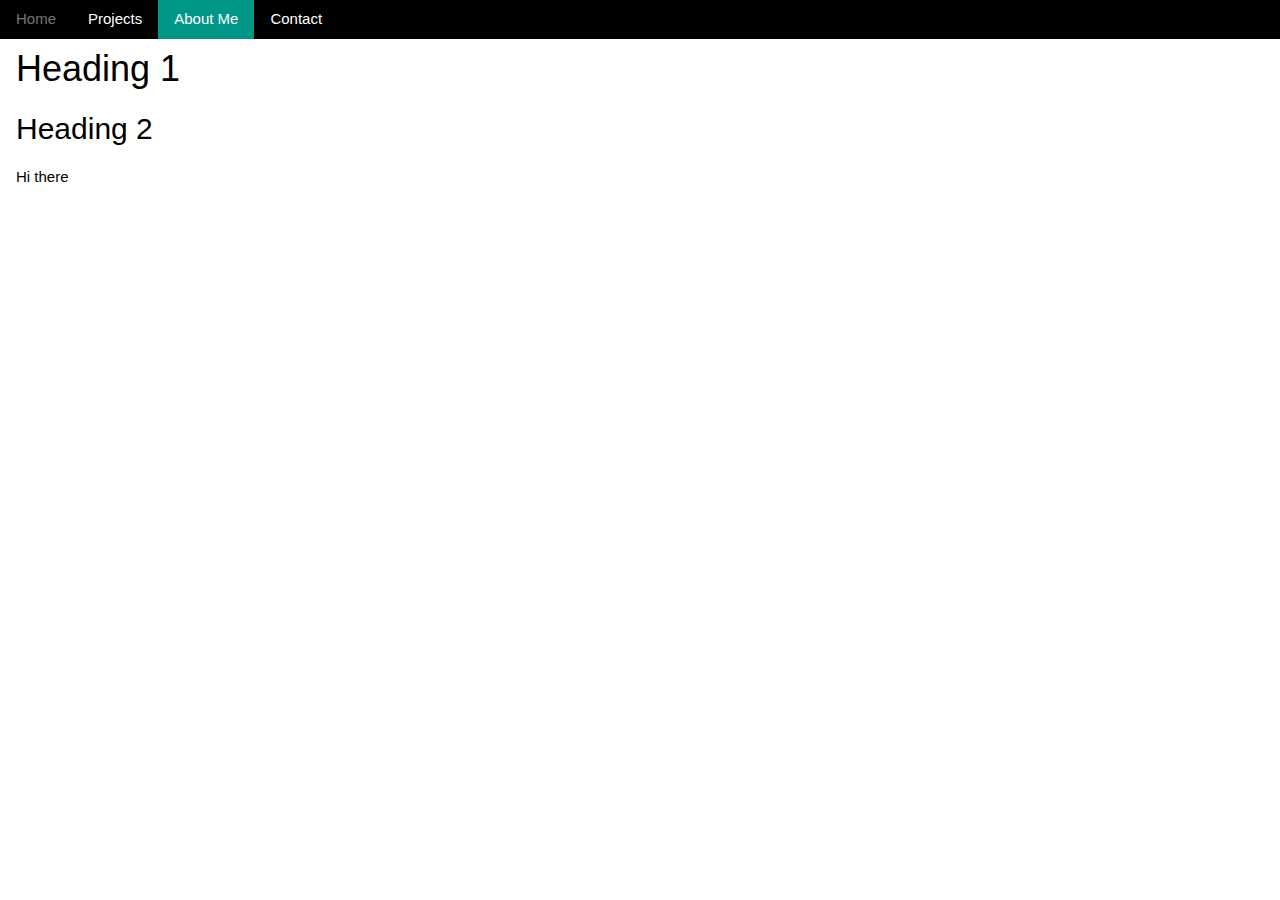
==== html/about.html @ c208e01d "website" ====
<!DOCTYPE html>
<html lang="en-US">
<head>
	<title>Mark Rothermund's About Me Page</title>
	<meta name="viewport" content="width=device-width, inital-scale=1">
	<link rel="icon" type="image/x-icon" href="/images/favicon.ico">
	<link rel="stylesheet" href="../css/w3.css">
</head>
<body>

<div class="w3-top w3-bar w3-black">
	<a href="../index.html" class="w3-bar-item w3-button w3-ripple w3-hover-none w3-hover-text-gray">Home</a>
	<a href="#projects" class="w3-bar-item w3-button w3-ripple w3-hover-none w3-hover-text-gray">Projects</a>
	<a href="#about" class="w3-bar-item w3-button w3-ripple w3-teal w3-hover-teal w3-hover-text-black">About Me</a>
	<a href="#contact" class="w3-bar-item w3-button w3-ripple w3-hover-none w3-hover-text-gray">Contact</a>
</div>

<div class="w3-container w3-padding-32">
	<h1>Heading 1</h1>
	<h2>Heading 2</h2>
	<p>Hi there</p>
</div>

</body>
</html>
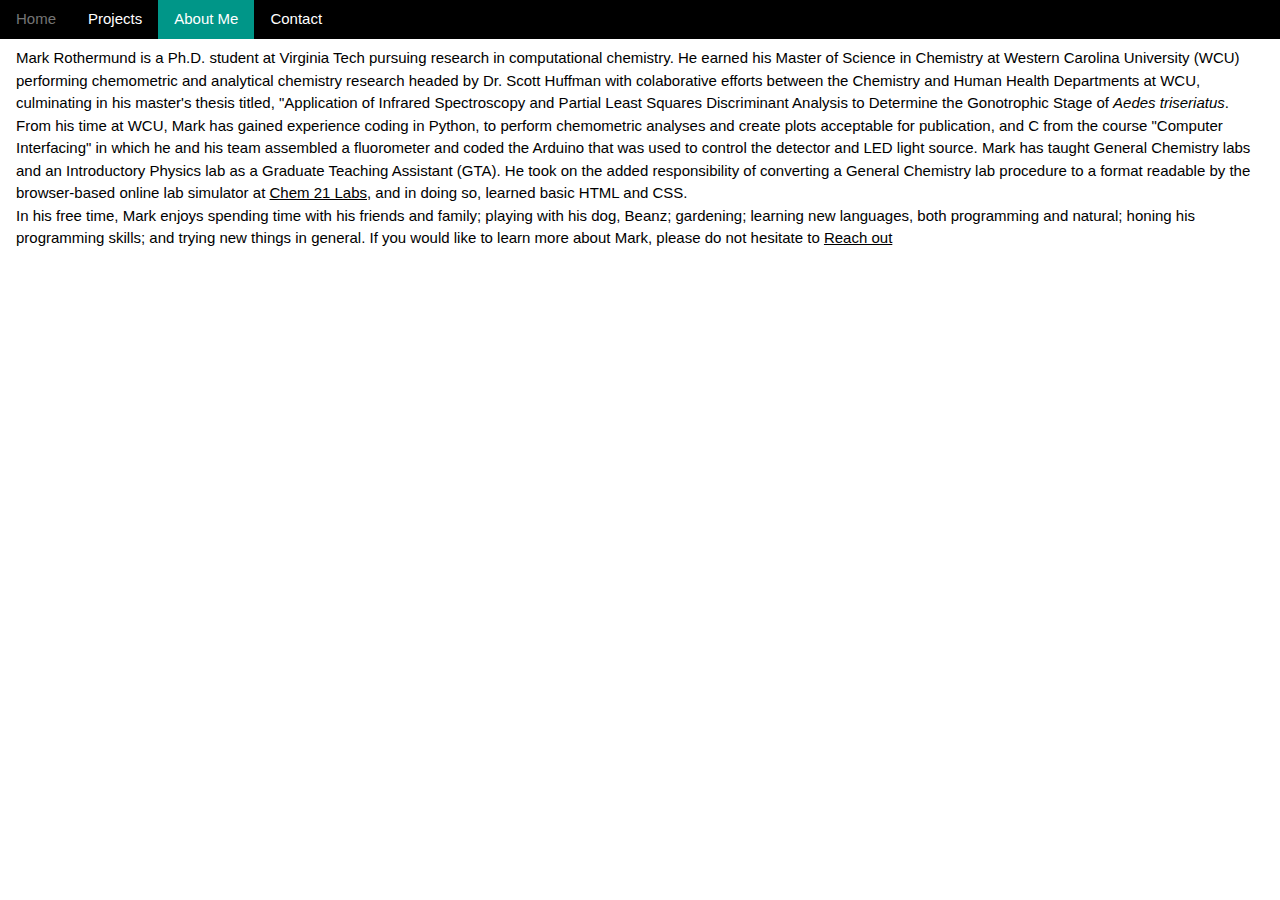
==== commit 321f4bcf: "Update about" ====
--- a/html/about.html
+++ b/html/about.html
@@ -16,9 +16,26 @@
 </div>
 
 <div class="w3-container w3-padding-32">
-	<h1>Heading 1</h1>
-	<h2>Heading 2</h2>
-	<p>Hi there</p>
+	<p>Mark Rothermund is a Ph.D. student at Virginia Tech pursuing research in computational chemistry.
+	He earned his Master of Science in Chemistry at Western Carolina University (WCU) performing chemometric 
+	and analytical chemistry research headed by Dr. Scott Huffman with colaborative efforts between the 
+	Chemistry and Human Health Departments at WCU, culminating in his master's thesis titled, "Application 
+	of Infrared Spectroscopy and Partial Least Squares Discriminant Analysis to Determine the Gonotrophic Stage 
+	of <em>Aedes triseriatus</em>.
+	<br>
+	From his time at WCU, Mark has gained experience coding in Python, to perform chemometric analyses and create 
+	plots acceptable for publication, and C from the course "Computer Interfacing" in which he and his team assembled
+	a fluorometer and coded the Arduino that was used to control the detector and LED light source. Mark has taught 
+	General Chemistry labs and an Introductory Physics lab as a Graduate Teaching Assistant (GTA). He took on the
+	added responsibility of converting a General Chemistry lab procedure to a format readable by the browser-based 
+	online lab simulator at <a href="www.chem21labs.com">Chem 21 Labs</a>, and in doing so, learned basic HTML and
+	CSS.
+	<br>
+	In his free time, Mark enjoys spending time with his friends and family; playing with his dog, Beanz; gardening; 
+	learning new languages, both programming and natural; honing his programming skills; and trying new things in 
+	general. If you would like to learn more about Mark, please do not hesitate to <a href="/contact.html"> Reach 
+	out</a>
+	</p>
 </div>
 
 </body>
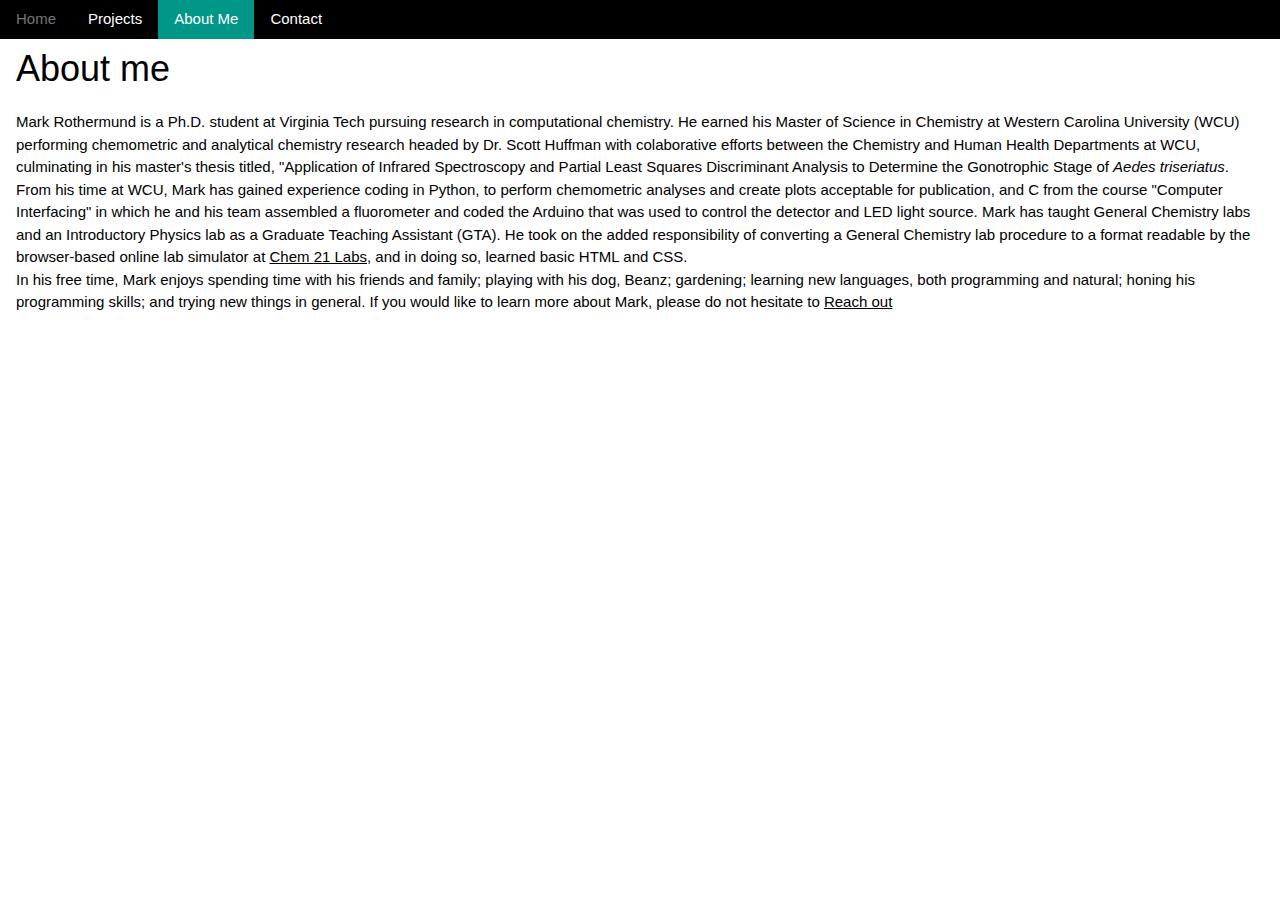
==== commit fd2147b1: "Update about" ====
--- a/html/about.html
+++ b/html/about.html
@@ -16,6 +16,7 @@
 </div>
 
 <div class="w3-container w3-padding-32">
+	<h1>About me</h1>
 	<p>Mark Rothermund is a Ph.D. student at Virginia Tech pursuing research in computational chemistry.
 	He earned his Master of Science in Chemistry at Western Carolina University (WCU) performing chemometric 
 	and analytical chemistry research headed by Dr. Scott Huffman with colaborative efforts between the 
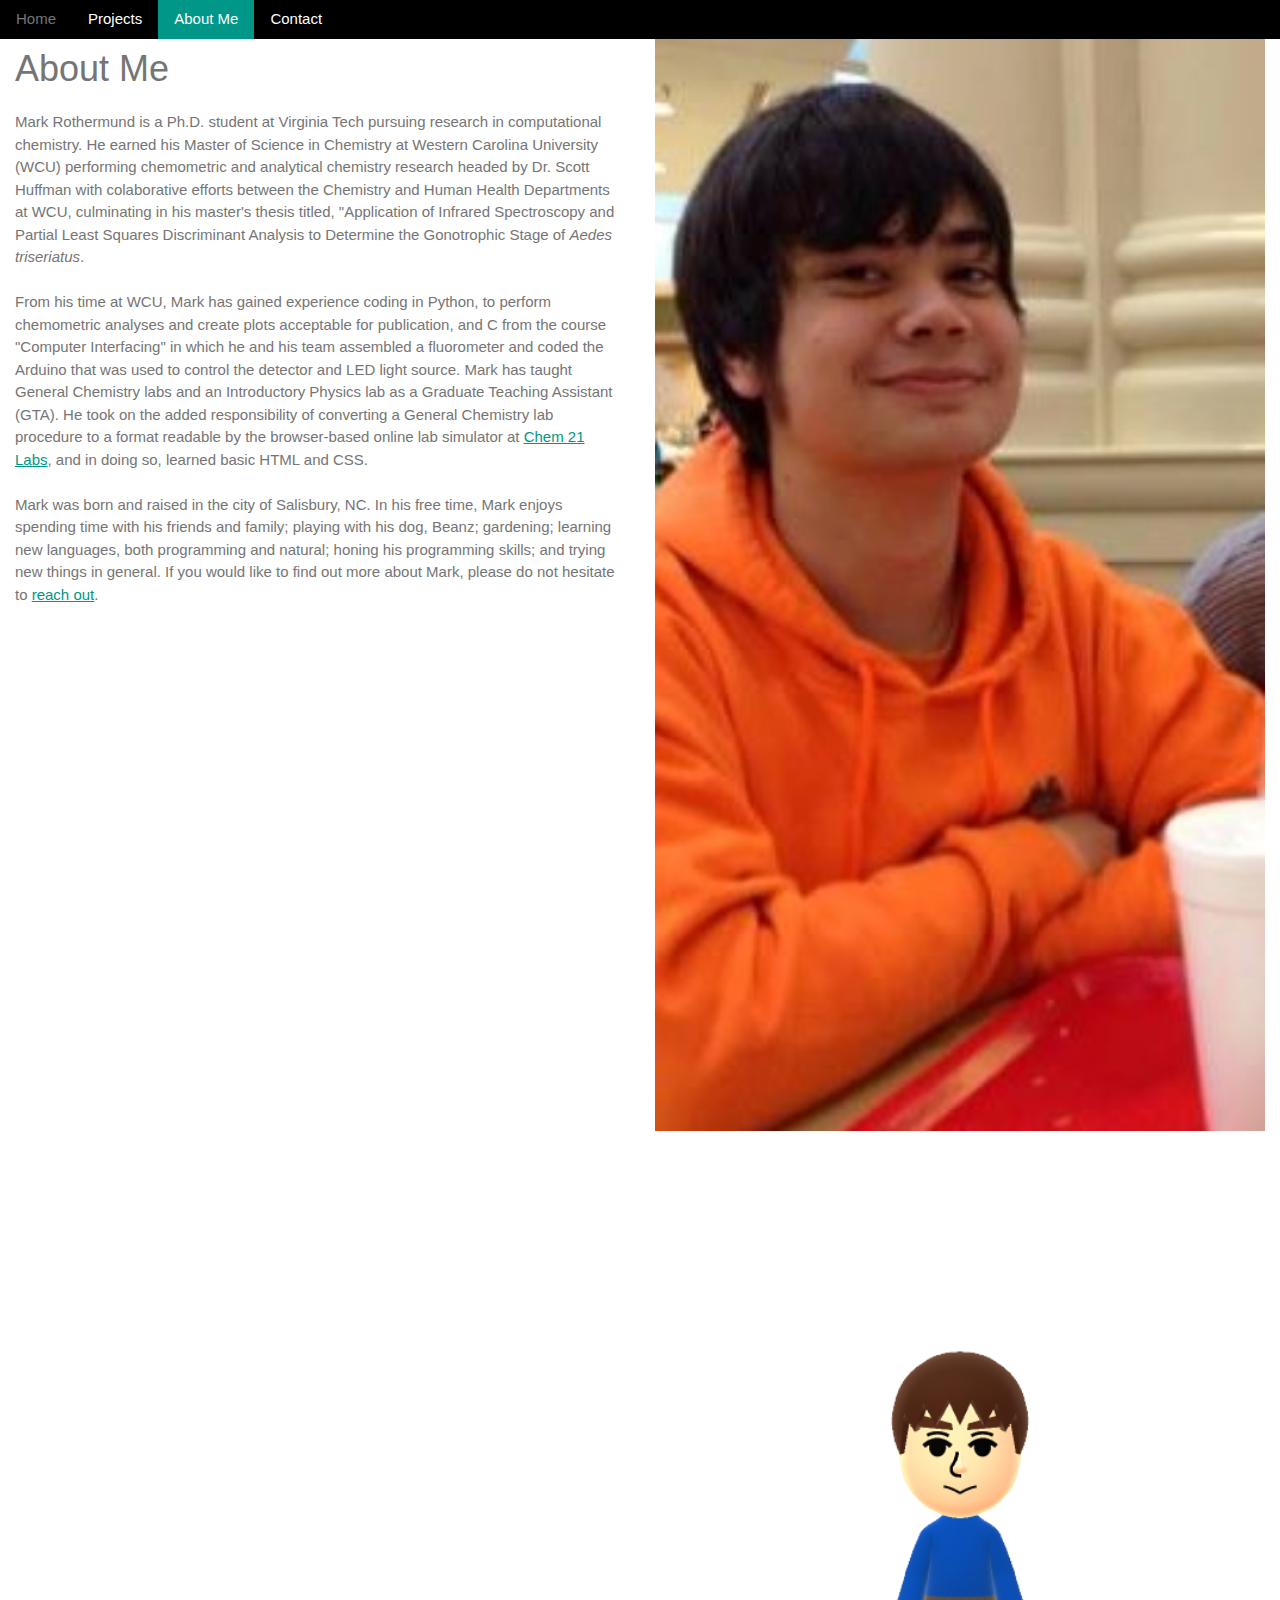
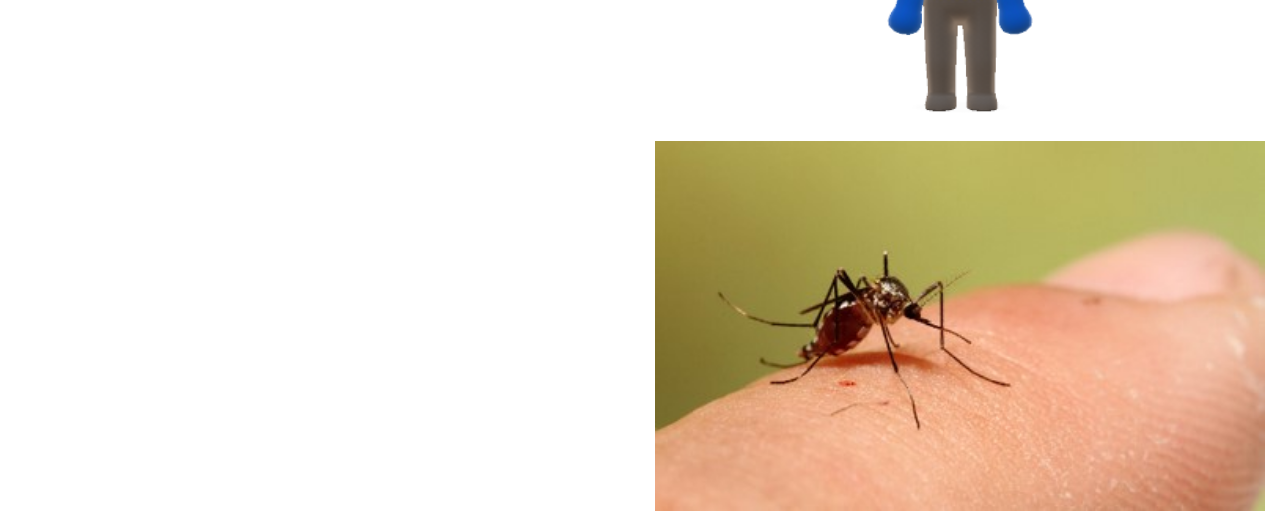
==== commit abc68c83: "update" ====
--- a/html/about.html
+++ b/html/about.html
@@ -5,6 +5,7 @@
 	<meta name="viewport" content="width=device-width, inital-scale=1">
 	<link rel="icon" type="image/x-icon" href="/images/favicon.ico">
 	<link rel="stylesheet" href="../css/w3.css">
+	<script src="https://www.w3schools.com/lib/w3.js"></script>
 </head>
 <body>
 
@@ -12,32 +13,45 @@
 	<a href="../index.html" class="w3-bar-item w3-button w3-ripple w3-hover-none w3-hover-text-gray">Home</a>
 	<a href="#projects" class="w3-bar-item w3-button w3-ripple w3-hover-none w3-hover-text-gray">Projects</a>
 	<a href="#about" class="w3-bar-item w3-button w3-ripple w3-teal w3-hover-teal w3-hover-text-black">About Me</a>
-	<a href="#contact" class="w3-bar-item w3-button w3-ripple w3-hover-none w3-hover-text-gray">Contact</a>
+	<a href="contact.html" class="w3-bar-item w3-button w3-ripple w3-hover-none w3-hover-text-gray">Contact</a>
 </div>
 
-<div class="w3-container w3-padding-32">
-	<h1>About me</h1>
-	<p>Mark Rothermund is a Ph.D. student at Virginia Tech pursuing research in computational chemistry.
+<div class="row">
+	<div class="w3-container w3-padding-32 column">
+	<h1 class="w3-centered"><span class="w3-text-gray">About Me</span></h1>
+	<p class="w3-text-gray">Mark Rothermund is a Ph.D. student at Virginia Tech pursuing research in computational chemistry.
 	He earned his Master of Science in Chemistry at Western Carolina University (WCU) performing chemometric 
 	and analytical chemistry research headed by Dr. Scott Huffman with colaborative efforts between the 
 	Chemistry and Human Health Departments at WCU, culminating in his master's thesis titled, "Application 
 	of Infrared Spectroscopy and Partial Least Squares Discriminant Analysis to Determine the Gonotrophic Stage 
 	of <em>Aedes triseriatus</em>.
-	<br>
+	<br><br>
 	From his time at WCU, Mark has gained experience coding in Python, to perform chemometric analyses and create 
 	plots acceptable for publication, and C from the course "Computer Interfacing" in which he and his team assembled
 	a fluorometer and coded the Arduino that was used to control the detector and LED light source. Mark has taught 
 	General Chemistry labs and an Introductory Physics lab as a Graduate Teaching Assistant (GTA). He took on the
 	added responsibility of converting a General Chemistry lab procedure to a format readable by the browser-based 
-	online lab simulator at <a href="www.chem21labs.com">Chem 21 Labs</a>, and in doing so, learned basic HTML and
-	CSS.
-	<br>
-	In his free time, Mark enjoys spending time with his friends and family; playing with his dog, Beanz; gardening; 
-	learning new languages, both programming and natural; honing his programming skills; and trying new things in 
-	general. If you would like to learn more about Mark, please do not hesitate to <a href="/contact.html"> Reach 
-	out</a>
+	online lab simulator at <a href="https://www.chem21labs.com" target="_blank" class="w3-text-teal w3-hover-text-purple">Chem 21 Labs</a>, 
+	and in doing so, 
+	learned basic HTML and CSS.
+	<br><br>
+	Mark was born and raised in the city of Salisbury, NC. In his free time, Mark enjoys spending time with 
+	his friends and family; playing with his dog, Beanz; gardening; learning new languages, both programming and 
+	natural; honing his programming skills; and trying new things in general. If you would like to find out more 
+	about Mark, please do not hesitate to <a href="/contact.html" class="w3-text-teal w3-hover-text-purple">reach out</a>.
 	</p>
+	</div>
+
+	<div class="column">
+		<img class="slides" src="../images/Me.jpg" width="100%">
+		<img class="slides" src="../images/mii.png" width="100%">
+		<img class="slides" src="../images/Picture1.jpg" width="100%">
+	</div>
 </div>
+
+<script>
+w3.slideshow(".slides", 1500);
+</script>
 
 </body>
 </html>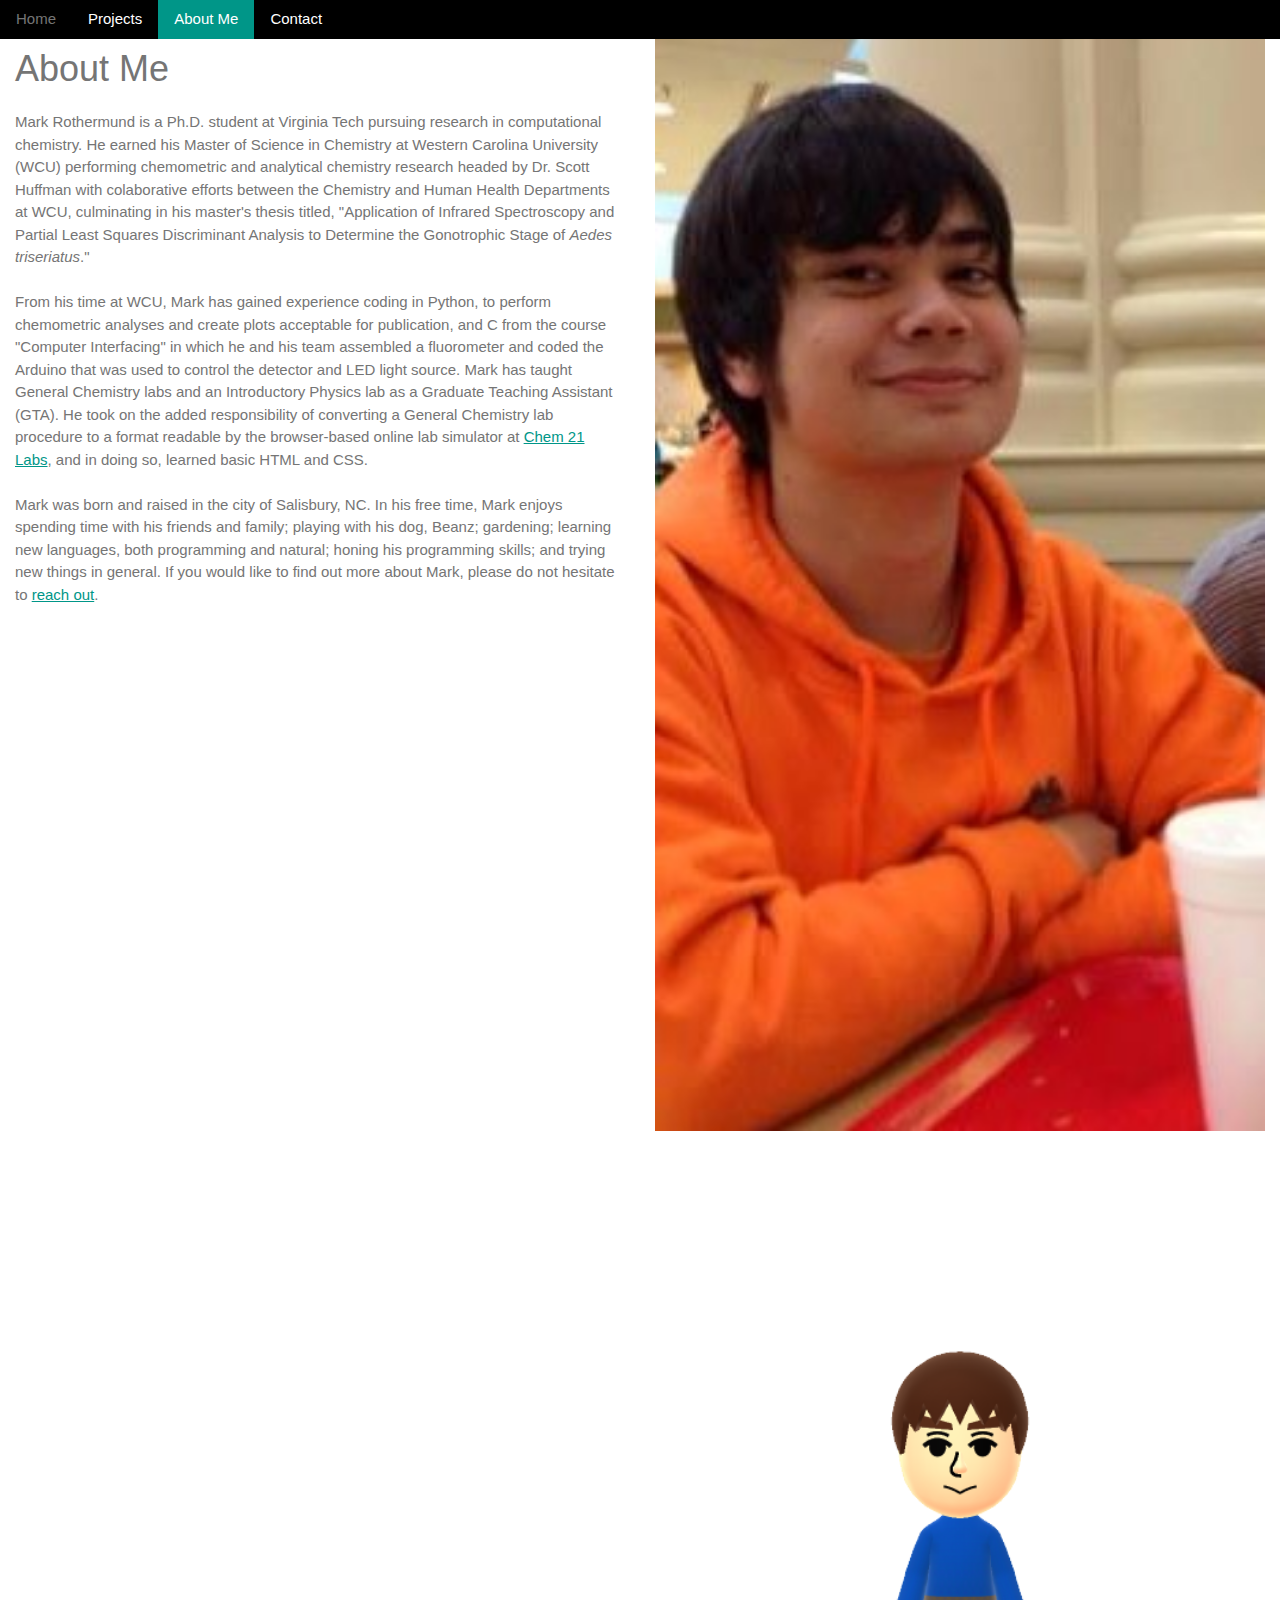
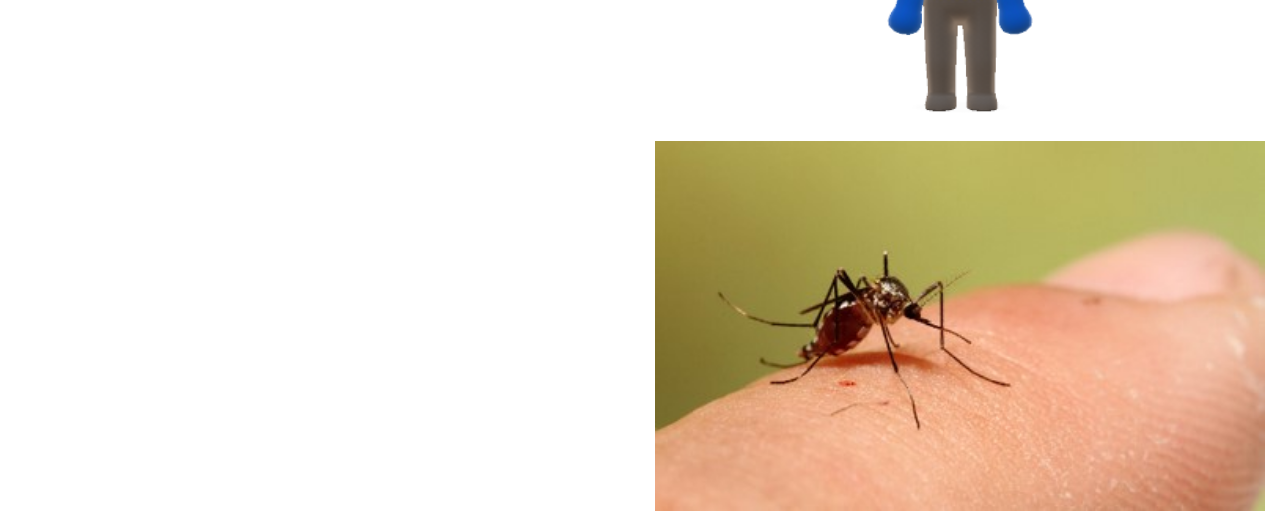
==== commit 734270a9: "fixed quote" ====
--- a/html/about.html
+++ b/html/about.html
@@ -24,7 +24,7 @@
 	and analytical chemistry research headed by Dr. Scott Huffman with colaborative efforts between the 
 	Chemistry and Human Health Departments at WCU, culminating in his master's thesis titled, "Application 
 	of Infrared Spectroscopy and Partial Least Squares Discriminant Analysis to Determine the Gonotrophic Stage 
-	of <em>Aedes triseriatus</em>.
+	of <em>Aedes triseriatus</em>."
 	<br><br>
 	From his time at WCU, Mark has gained experience coding in Python, to perform chemometric analyses and create 
 	plots acceptable for publication, and C from the course "Computer Interfacing" in which he and his team assembled
@@ -38,7 +38,7 @@
 	Mark was born and raised in the city of Salisbury, NC. In his free time, Mark enjoys spending time with 
 	his friends and family; playing with his dog, Beanz; gardening; learning new languages, both programming and 
 	natural; honing his programming skills; and trying new things in general. If you would like to find out more 
-	about Mark, please do not hesitate to <a href="/contact.html" class="w3-text-teal w3-hover-text-purple">reach out</a>.
+	about Mark, please do not hesitate to <a href="contact.html" class="w3-text-teal w3-hover-text-purple">reach out</a>.
 	</p>
 	</div>
 
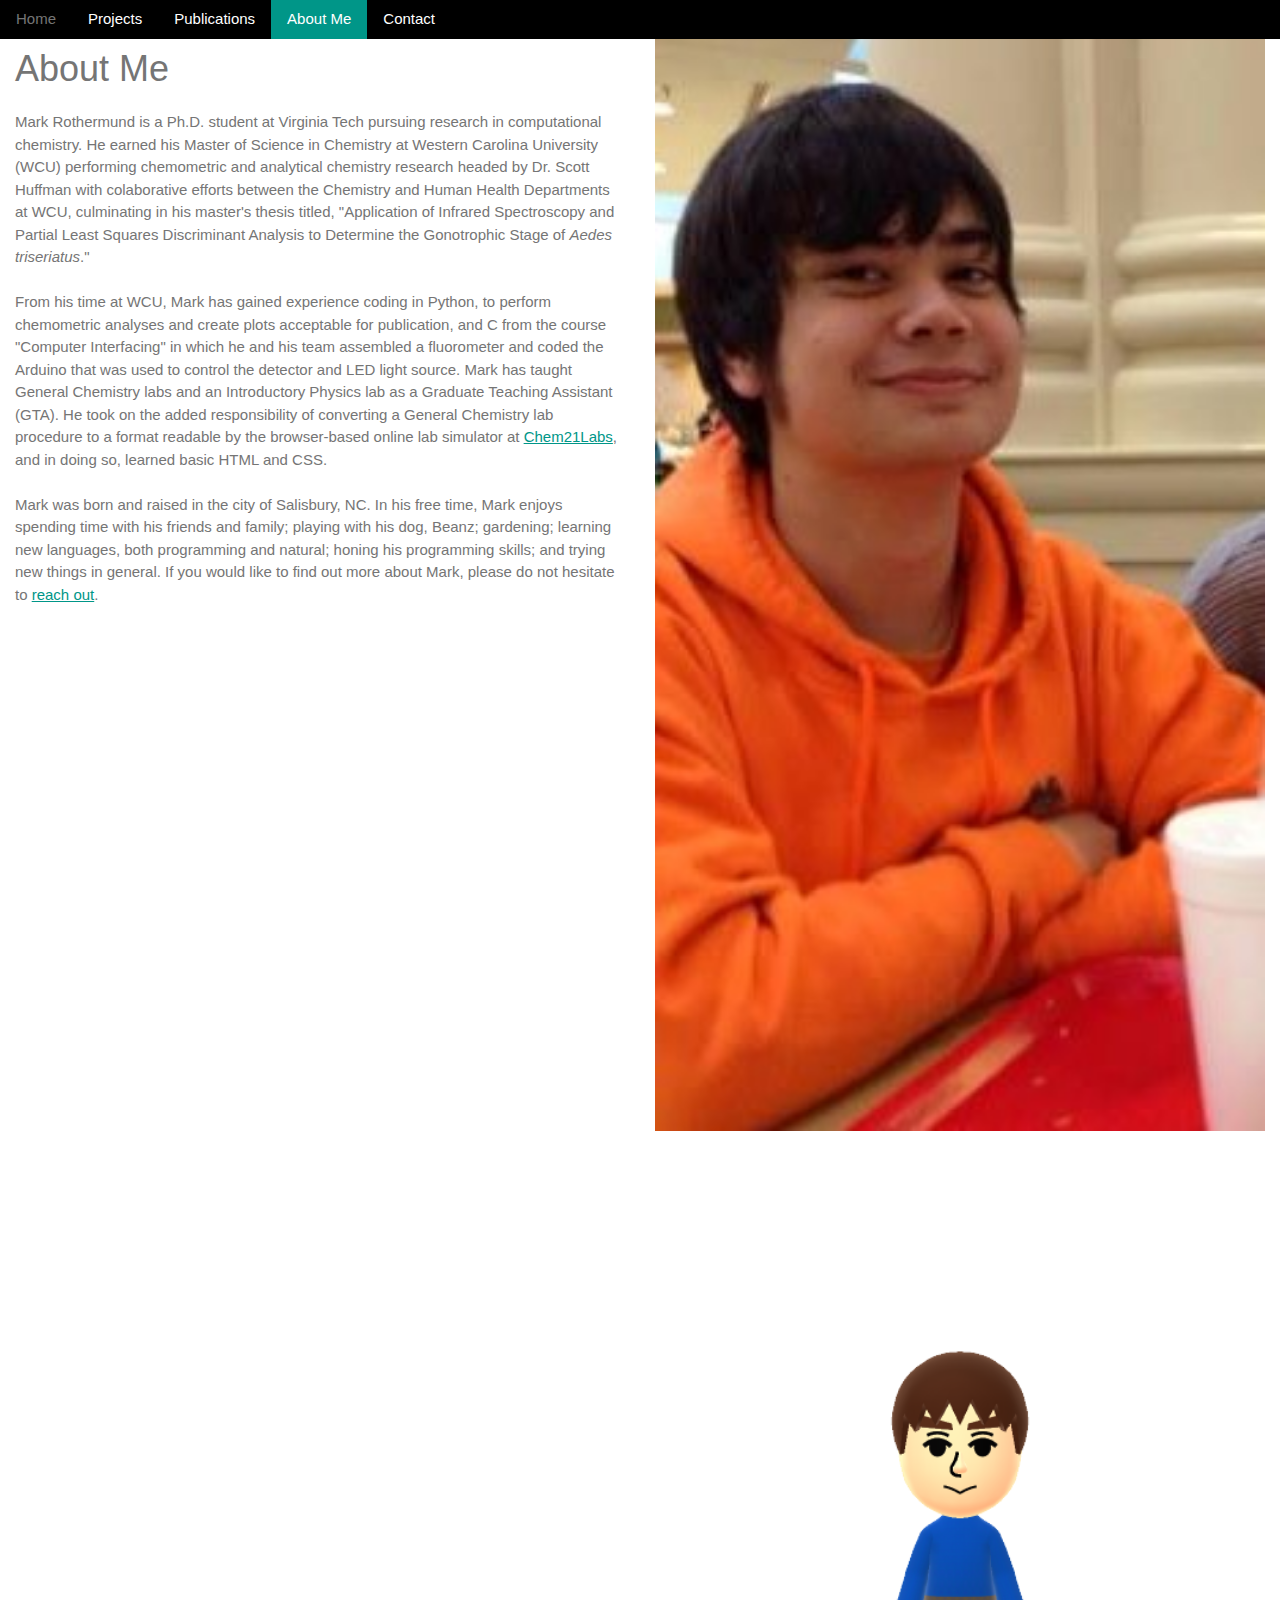
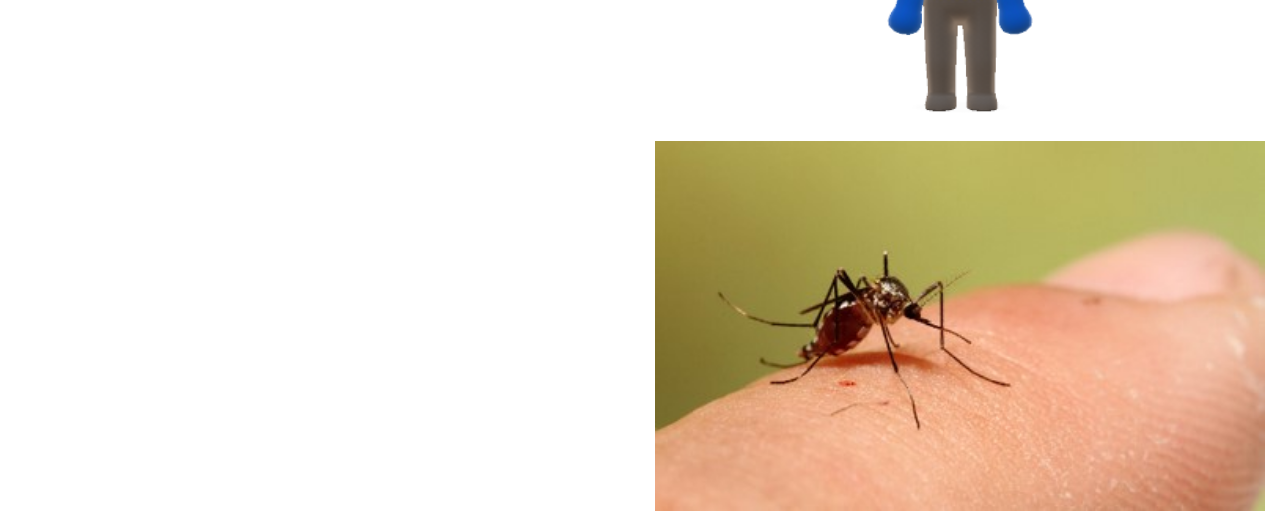
==== commit 8ff3b1b9: "fixed some things" ====
--- a/html/about.html
+++ b/html/about.html
@@ -3,17 +3,27 @@
 <head>
 	<title>Mark Rothermund's About Me Page</title>
 	<meta name="viewport" content="width=device-width, inital-scale=1">
-	<link rel="icon" type="image/x-icon" href="/images/favicon.ico">
+	<link rel="icon" type="image/x-icon" href="../images/favicon.ico">
 	<link rel="stylesheet" href="../css/w3.css">
 	<script src="https://www.w3schools.com/lib/w3.js"></script>
 </head>
 <body>
 
-<div class="w3-top w3-bar w3-black">
+<div class="w3-top">
+<div class="w3-bar w3-black">
 	<a href="../index.html" class="w3-bar-item w3-button w3-ripple w3-hover-none w3-hover-text-gray">Home</a>
-	<a href="#projects" class="w3-bar-item w3-button w3-ripple w3-hover-none w3-hover-text-gray">Projects</a>
-	<a href="#about" class="w3-bar-item w3-button w3-ripple w3-teal w3-hover-teal w3-hover-text-black">About Me</a>
+	<div class="w3-dropdown-hover">
+		<button class="w3-bar-item w3-button w3-hover-none w3-hover-text-gray">Projects</a>
+		<div class ="w3-dropdown-content w3-bar-block w3-black">
+			<a href="chemometrics.html" class="w3-bar-item w3-button w3-ripple w3-hover-none w3-hover-text-gray">Chemometrics</a>
+			<a href="interfacing.html" class="w3-bar-item w3-button w3-ripple w3-hover-none w3-hover-text-gray">Computer Interfacing</a>
+			<a href="chem21.html" class="w3-bar-item w3-button w3-ripple w3-hover-none w3-hover-text-gray">Chem21Labs</a>
+		</div>
+	</div>
+	<a href="publications.html" class="w3-bar-item w3-button w3-ripple w3-hover-none w3-hover-text-gray">Publications</a>
+	<a href="about.html" class="w3-bar-item w3-button w3-ripple w3-teal w3-hover-teal w3-hover-text-black">About Me</a>
 	<a href="contact.html" class="w3-bar-item w3-button w3-ripple w3-hover-none w3-hover-text-gray">Contact</a>
+</div>
 </div>
 
 <div class="row">
@@ -31,14 +41,14 @@
 	a fluorometer and coded the Arduino that was used to control the detector and LED light source. Mark has taught 
 	General Chemistry labs and an Introductory Physics lab as a Graduate Teaching Assistant (GTA). He took on the
 	added responsibility of converting a General Chemistry lab procedure to a format readable by the browser-based 
-	online lab simulator at <a href="https://www.chem21labs.com" target="_blank" class="w3-text-teal w3-hover-text-purple">Chem 21 Labs</a>, 
-	and in doing so, 
-	learned basic HTML and CSS.
+	online lab simulator at <a href="https://www.chem21labs.com" target="_blank" class="w3-text-teal 
+	w3-hover-text-purple">Chem21Labs</a>, and in doing so, learned basic HTML and CSS.
 	<br><br>
 	Mark was born and raised in the city of Salisbury, NC. In his free time, Mark enjoys spending time with 
 	his friends and family; playing with his dog, Beanz; gardening; learning new languages, both programming and 
 	natural; honing his programming skills; and trying new things in general. If you would like to find out more 
-	about Mark, please do not hesitate to <a href="contact.html" class="w3-text-teal w3-hover-text-purple">reach out</a>.
+	about Mark, please do not hesitate to <a href="contact.html" class="w3-text-teal w3-hover-text-purple">
+	reach out</a>.
 	</p>
 	</div>
 
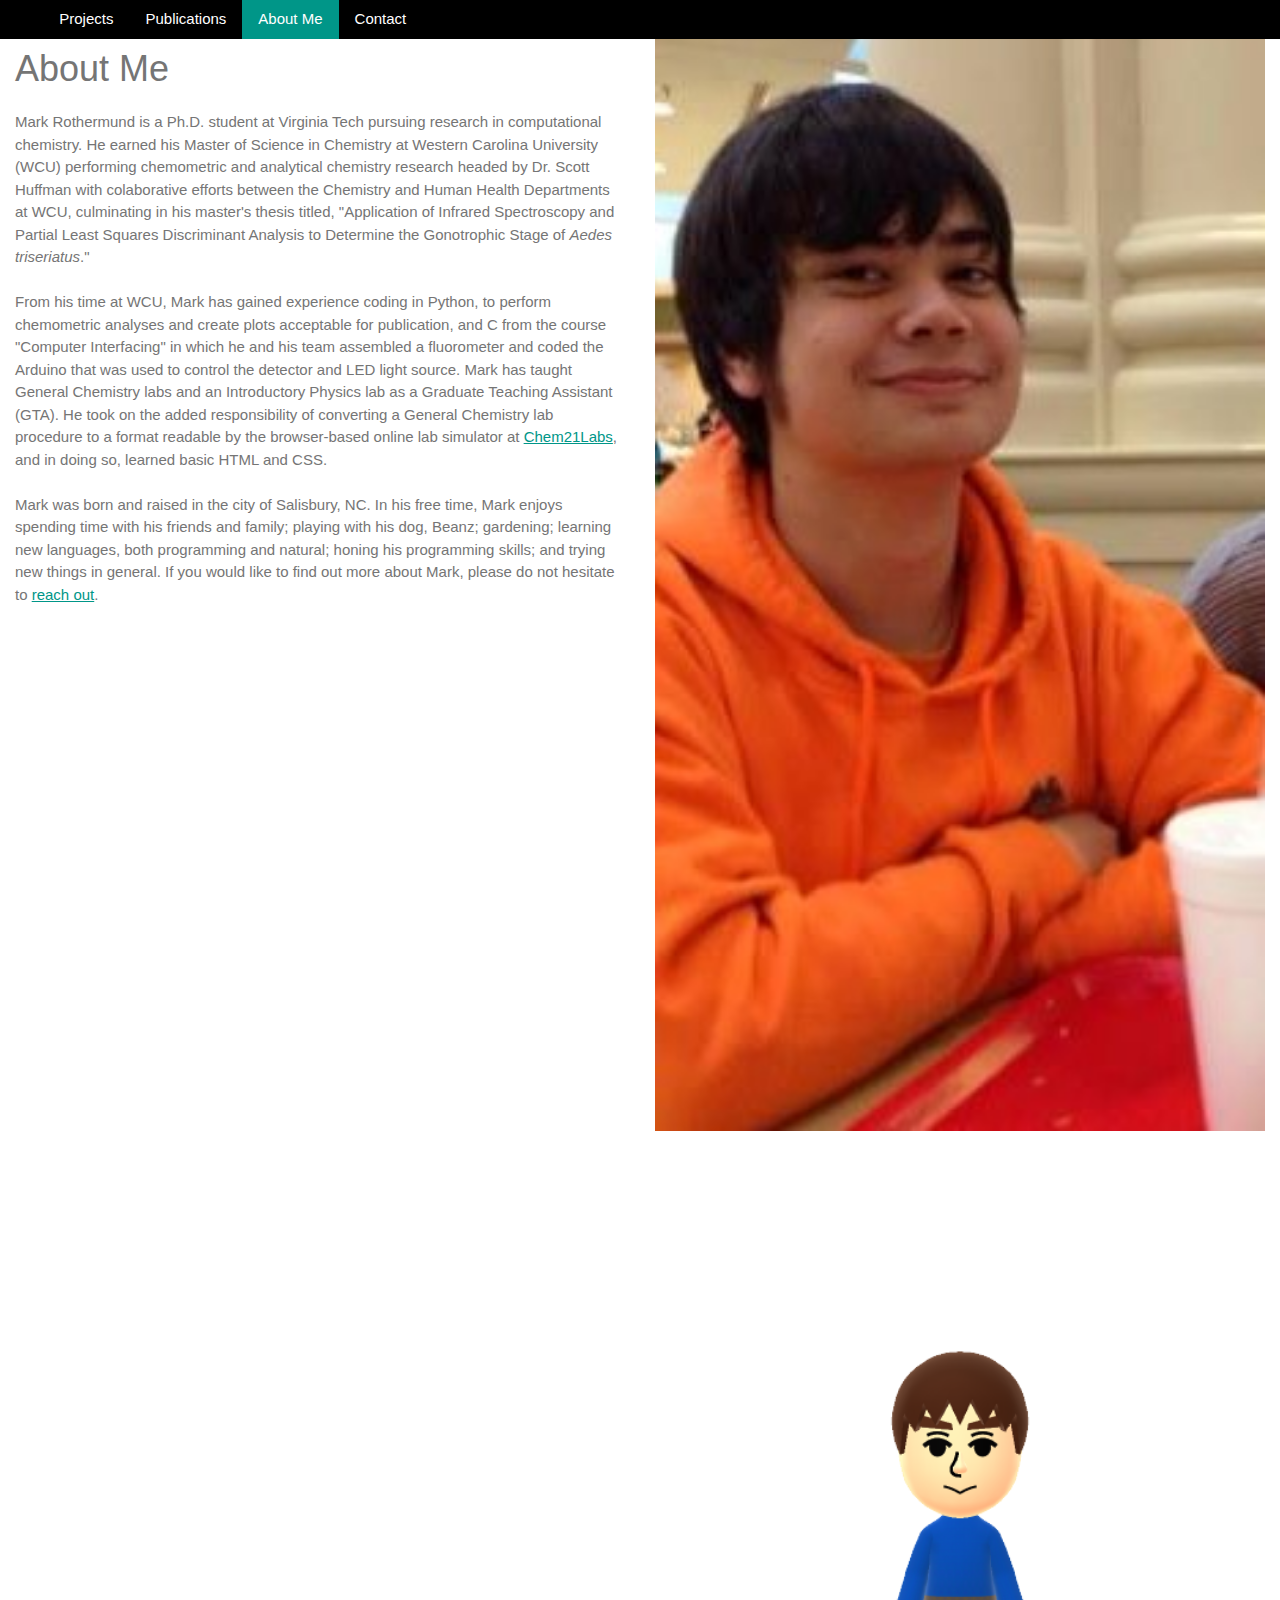
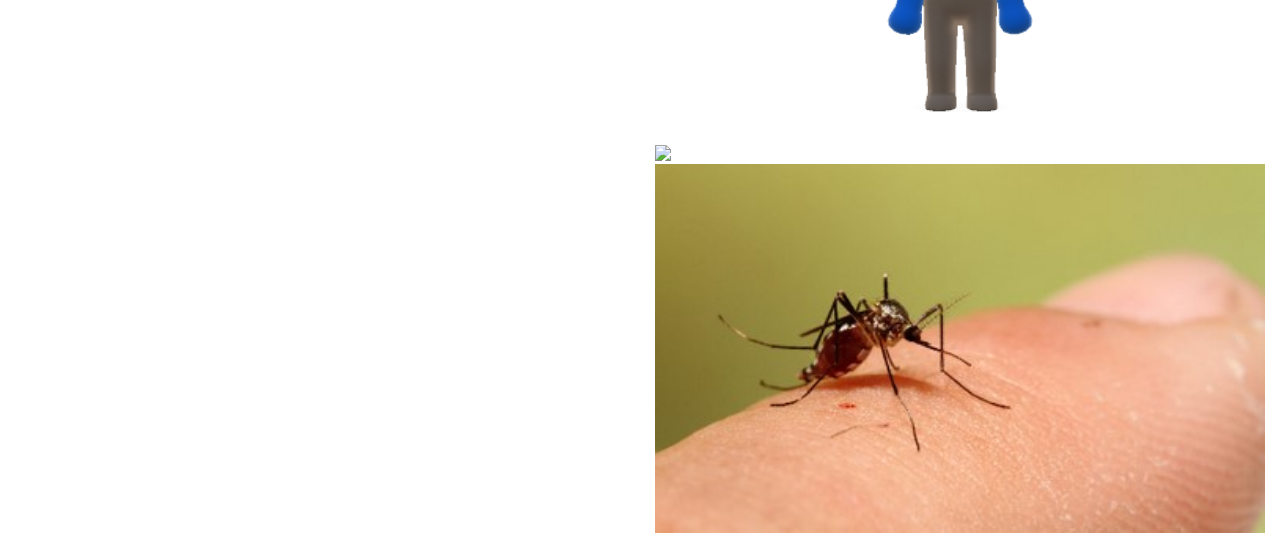
==== commit cf966eec: "little changes added beanz" ====
--- a/html/about.html
+++ b/html/about.html
@@ -11,7 +11,7 @@
 
 <div class="w3-top">
 <div class="w3-bar w3-black">
-	<a href="../index.html" class="w3-bar-item w3-button w3-ripple w3-hover-none w3-hover-text-gray">Home</a>
+	<a href="../index.html" class="w3-bar-item w3-button w3-ripple w3-hover-none w3-hover-text-gray"><i class="glyphicon glyphicon-home"></i></a>
 	<div class="w3-dropdown-hover">
 		<button class="w3-bar-item w3-button w3-hover-none w3-hover-text-gray">Projects</a>
 		<div class ="w3-dropdown-content w3-bar-block w3-black">
@@ -55,6 +55,7 @@
 	<div class="column">
 		<img class="slides" src="../images/Me.jpg" width="100%">
 		<img class="slides" src="../images/mii.png" width="100%">
+		<img class="slides" src="../images/beanz.jpg" width="100%">
 		<img class="slides" src="../images/Picture1.jpg" width="100%">
 	</div>
 </div>
